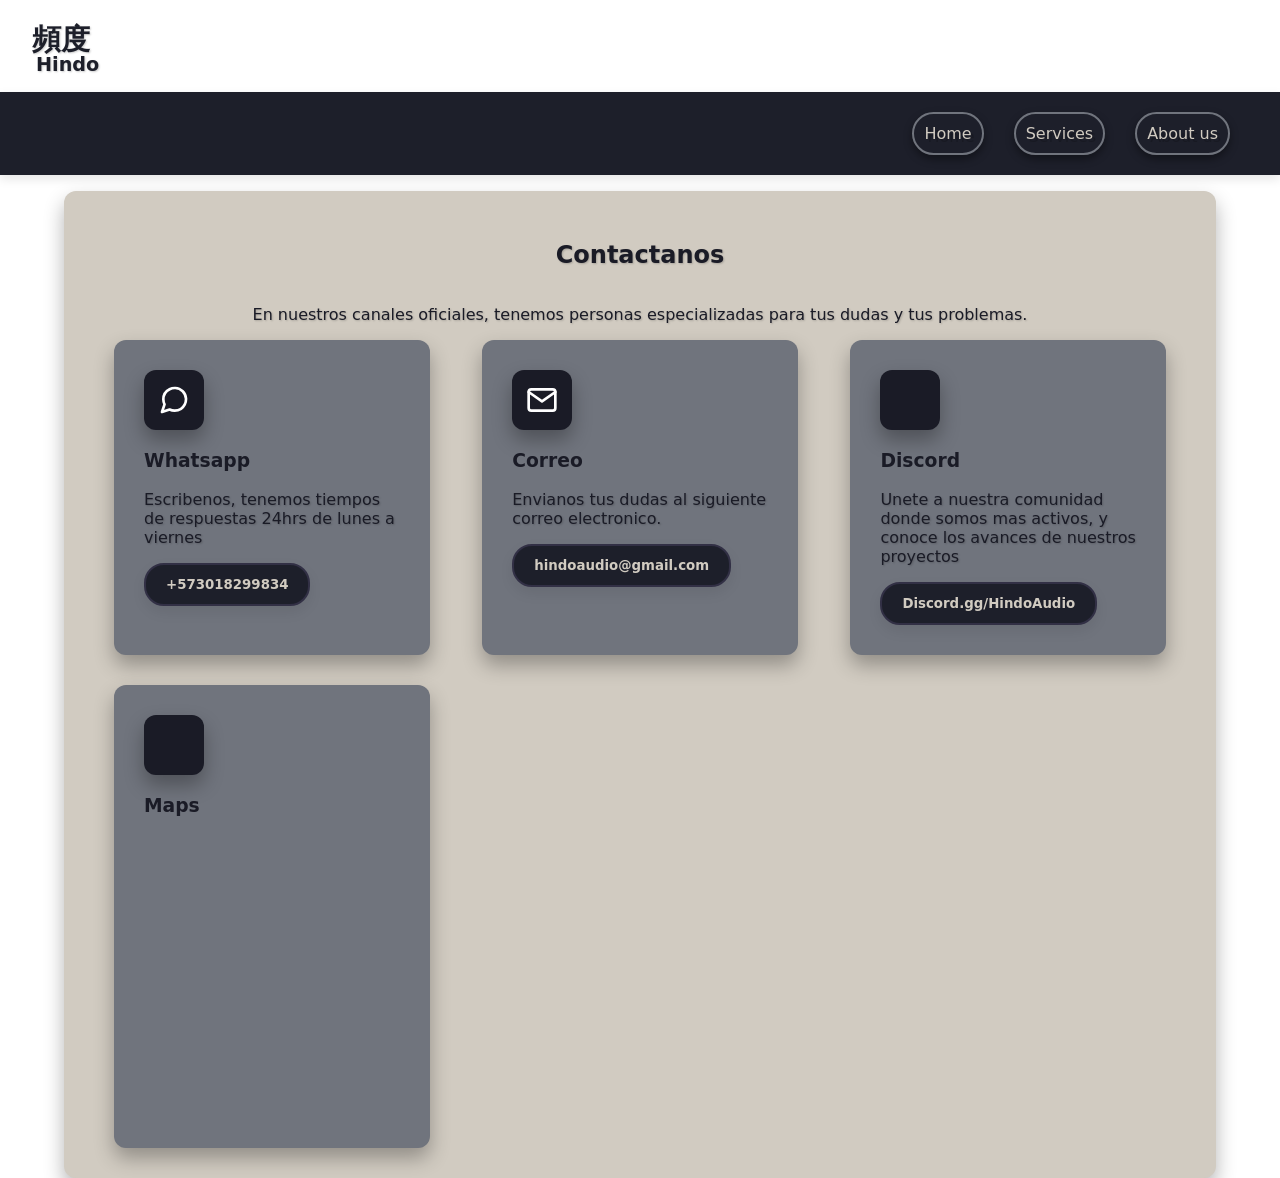
==== contact.html @ fcd94de1 "Add files via upload" ====
<!DOCTYPE html>
<html lang="en">
<head>
    <meta charset="UTF-8">
    <meta name="viewport" content="width=device-width, initial-scale=1.0">
    <title>Inicio</title>
    <link rel="stylesheet" href="style.css">
    <link rel="shortcut icon" href="img/icon.png" type="image/x-icon">
</head>
<body>
    <header>
    <div class="icon">
        <h2 class="title-japan">頻度</h2>
        <p class="title-roman">Hindo</p>
    </div>
    <nav>
        <ul class="upper_bar">
            <li><a href="about.html">About us</a></li>
            <li><a href="services.html">Services</a></li>
            <li><a href="index.html">Home</a></li>
        </ul>
        </nav>
    </header>

    <section class="why_hindo">
        <div class="hindo_benefits"></div>
            <h2>Contactanos</h2>
            <p>En nuestros canales oficiales, tenemos personas especializadas para tus dudas y tus problemas.</p>
        

            <div class="card-container">

                <div class="benefit-card">
                <div class="card-icon icon-whatsapp"></div>
                <h3>Whatsapp</h3>
                <p>Escribenos, tenemos tiempos de respuestas 24hrs de lunes a viernes</p>
                <button class="ver_mas">+573018299834</button>
                
            </div>

            <div class="benefit-card">
                <div class="card-icon icon-correo"></div>
                <h3>Correo</h3>
                <p>Envianos tus dudas al siguiente correo electronico.</p>
                <button class="ver_mas">hindoaudio@gmail.com</button>
                
            </div>

            <div class="benefit-card">
                <div class="card-icon icon-discord"></div>
                <h3>Discord</h3>
                <p>Unete a nuestra comunidad donde somos mas activos, y conoce los avances de nuestros proyectos</p>
                <button class="ver_mas">Discord.gg/HindoAudio</button>
        </div>

        <div class="benefit-card">
                <div class="card-icon icon-maps"></div>
                <h3>Maps</h3>
                <iframe src="https://www.google.com/maps/embed?pb=!1m18!1m12!1m3!1d3916.752145247934!2d-74.79022228475083!3d10.982071542919947!2m3!1f0!2f0!3f0!3m2!1i1024!2i768!4f13.1!3m3!1m2!1s0x8ef42d66edfd6e19%3A0x1e3d81c7b5e07498!2sAsilo%20San%20Antonio%2C%20Cl.%2048%20%2339-42%2C%20Nte.%20Centro%20Historico%2C%20Barranquilla%2C%20Atl%C3%A1ntico!5e0!3m2!1sen!2sco!4v1776167763398!5m2!1sen!2sco" width="600" height="450" style="border:0;" allowfullscreen="" loading="lazy" referrerpolicy="no-referrer-when-downgrade"></iframe>   
        </div>
    </section>
        
</body>
</html>
---- style.css ----
body{
    margin: 0;
    padding: 0;
    font-family: system-ui, -apple-system, BlinkMacSystemFont, 'Segoe UI', Roboto, Oxygen, Ubuntu, Cantarell, 'Open Sans', 'Helvetica Neue', sans-serif;
}

header{    
    text-shadow: 3px 3px rgba(0, 0, 0, 0.178);;
}

.title-japan{
    margin: 20px 0 10px 32px;
    font-weight: 700;
}

.title-roman{
    margin:-17px 0px 8px 36px;
    font-weight: 600;
}

.icon{
    font-size: larger;
    color: #1d1f2a;
}
ul{
    text-decoration: none;
    list-style-type: none;
}

.upper_bar{
    position: sticky;
    top: 0;
    overflow:hidden;
    background-color: #1d1f2a;
    padding: 20px;
    box-shadow: 0px 4px 10px rgba(0, 0, 0, 0.1);

}

.upper_bar a{
    float: right;
    display: block;
    color: #d1cbc1;
    text-align: center;
    text-decoration: none;
    border: solid 2px #70747d;
    border-radius: 40px;
    margin-right: 30px;
    padding: 10px;
    box-shadow: 0px 4px 8px rgba(0, 0, 0, 0.4);
    transition: transform 0.25s ease, box-shadow 0.25s ease;
}
.upper_bar a:hover{
    transform: translateY(-1px);
    box-shadow: 0 16px 30px rgba(0, 0, 0, 0.16);
}

.card-container{
    display: flex;
    flex-wrap: wrap;
    gap: 30px;
    justify-content: space-between;
    max-width: 1200px; 
    margin: 0 auto;
    padding: 0 20px;
}

.benefit-card {
    background-color: #70747d;
    padding: 30px;
    border-radius: 12px;
    width: 30%; 
    box-sizing: border-box;
    box-shadow: 0px 10px 20px rgba(0, 0, 0, 0.3);
    transition: transform 0.25s ease, box-shadow 0.25s ease;
    color: #1a1b26;
}

.benefit-card:hover{
    transform: translateY(-3px);
    box-shadow: 0 16px 30px rgba(0, 0, 0, 0.16);
}

.card-icon {
    display: block;
    width: 60px;
    height: 60px;
    background-color: #1a1b26; 
    border-radius: 12px;
    margin-bottom: 20px;
    background-position: center;
    background-repeat: no-repeat;
    background-size: 32px 32px;
}

.icon-fidelidad {
    box-shadow: 0px 10px 20px rgba(0, 0, 0, 0.3);
    background-image: url("data:image/svg+xml,%3Csvg xmlns='http://www.w3.org/2000/svg' width='32' height='32' viewBox='0 0 24 24' fill='none' stroke='white' stroke-width='2' stroke-linecap='round' stroke-linejoin='round'%3E%3Cpath d='M9 18V5l12-2v13'%3E%3C/path%3E%3Ccircle cx='6' cy='18' r='3'%3E%3C/circle%3E%3Ccircle cx='18' cy='16' r='3'%3E%3C/circle%3E%3C/svg%3E");
    
}

.icon-flujo {
    box-shadow: 0px 10px 20px rgba(0, 0, 0, 0.3);
    background-image: url("data:image/svg+xml,%3Csvg xmlns='http://www.w3.org/2000/svg' width='32' height='32' viewBox='0 0 24 24' fill='none' stroke='white' stroke-width='2' stroke-linecap='round' stroke-linejoin='round'%3E%3Cpolygon points='13 2 3 14 12 14 11 22 21 10 12 10 13 2'%3E%3C/polygon%3E%3C/svg%3E");
}

.icon-audifonos {
    box-shadow: 0px 10px 20px rgba(0, 0, 0, 0.3);
    background-image: url("data:image/svg+xml,%3Csvg xmlns='http://www.w3.org/2000/svg' width='32' height='32' viewBox='0 0 24 24' fill='none' stroke='white' stroke-width='2' stroke-linecap='round' stroke-linejoin='round'%3E%3Cpath d='M3 18v-6a9 9 0 0 1 18 0v6'%3E%3C/path%3E%3Cpath d='M21 19a2 2 0 0 1-2 2h-1a2 2 0 0 1-2-2v-3a2 2 0 0 1 2-2h3zM3 19a2 2 0 0 0 2 2h1a2 2 0 0 0 2-2v-3a2 2 0 0 0-2-2H3z'%3E%3C/path%3E%3C/svg%3E");
}

.why_hindo {
    background-color: #d1cbc1;
    padding: 30px;
    border-radius: 12px;
    place-items: center;
    width: 90%; 
    box-sizing: border-box;
    box-shadow: 0px 10px 20px rgba(0, 0, 0, 0.3);
    display: flex;
    flex-direction: column;
    align-items: center;
    margin: 0 auto;
    color: #1a1b26;
}

.band_img{
    width: 100%;
    border-radius: 30px;
}

h2, p {
    text-shadow: 1px 1px 2px rgba(0,0,0,0.2);
}

.ver_mas{
    display: inline-block;
    background-color: #1d1f2a;
    color: #d1cbc1;
    padding: 12px 20px;
    border-radius: 20px;
    text-decoration: none;
    font-weight: bold;
    border: 2px solid #323045;
    box-shadow: 0 6px 14px rgba(0, 0, 0, 0.08);
    cursor: pointer;
    transition: background-color 0.3s ease, transform 0.2s ease, box-shadow 0.3s ease, color 0.3s ease;
    margin-right: 10px;
    font-family: system-ui, -apple-system, BlinkMacSystemFont, 'Segoe UI', Roboto, Oxygen, Ubuntu, Cantarell, 'Open Sans', 'Helvetica Neue', sans-serif;
}

.ver_mas:hover{
    background-color: #434b5e;
    color: #d1cbc1;
    transform: translateY(-1px);
    box-shadow: 0 10px 18px rgba(0, 0, 0, 0.12);
}

.benefit-card a{
    text-decoration: none;
    color: #d1cbc1;
}

.icon-tracks {
    box-shadow: 0px 10px 20px rgba(0, 0, 0, 0.3);
    background-image: url("data:image/svg+xml,%3Csvg xmlns='http://www.w3.org/2000/svg' width='32' height='32' viewBox='0 0 24 24' fill='none' stroke='white' stroke-width='2' stroke-linecap='round' stroke-linejoin='round'%3E%3Cpolyline points='22 12 18 12 15 21 9 3 6 12 2 12'%3E%3C/polyline%3E%3C/svg%3E");
    width: 100%;
}

.icon-whatsapp {
    box-shadow: 0px 10px 20px rgba(0, 0, 0, 0.3);
    background-image:url("data:image/svg+xml,%3Csvg xmlns='http://www.w3.org/2000/svg' width='32' height='32' viewBox='0 0 24 24' fill='none' stroke='white' stroke-width='2' stroke-linecap='round' stroke-linejoin='round'%3E%3Cpath d='M21 11.5a8.38 8.38 0 0 1-.9 3.8 8.5 8.5 0 0 1-7.6 4.7 8.38 8.38 0 0 1-3.8-.9L3 21l1.9-5.7a8.38 8.38 0 0 1-.9-3.8 8.5 8.5 0 0 1 4.7-7.6 8.38 8.38 0 0 1 3.8-.9h.5a8.48 8.48 0 0 1 8 8v.5z'%3E%3C/path%3E%3C/svg%3E") ;
}

.icon-correo{
    box-shadow: 0px 10px 20px rgba(0, 0, 0, 0.3);
    background-image:url("data:image/svg+xml,%3Csvg xmlns='http://www.w3.org/2000/svg' width='32' height='32' viewBox='0 0 24 24' fill='none' stroke='white' stroke-width='2' stroke-linecap='round' stroke-linejoin='round'%3E%3Cpath d='M4 4h16c1.1 0 2 .9 2 2v12c0 1.1-.9 2-2 2H4c-1.1 0-2-.9-2-2V6c0-1.1.9-2 2-2z'%3E%3C/path%3E%3Cpolyline points='22,6 12,13 2,6'%3E%3C/polyline%3E%3C/svg%3E");
}

.icon-discord{
    box-shadow: 0px 10px 20px rgba(0, 0, 0, 0.3);
    background-image:url("https://uxwing.com/wp-content/themes/uxwing/download/brands-and-social-media/discord-white-icon.png");
}

.icon-maps{
    box-shadow: 0px 10px 20px rgba(0, 0, 0, 0.3);
    background-image:url("https://uxwing.com/wp-content/themes/uxwing/download/location-travel-map/location-pointer-white-icon.png") ;
}

iframe{
    width: 280px;
    height: 280px;
}
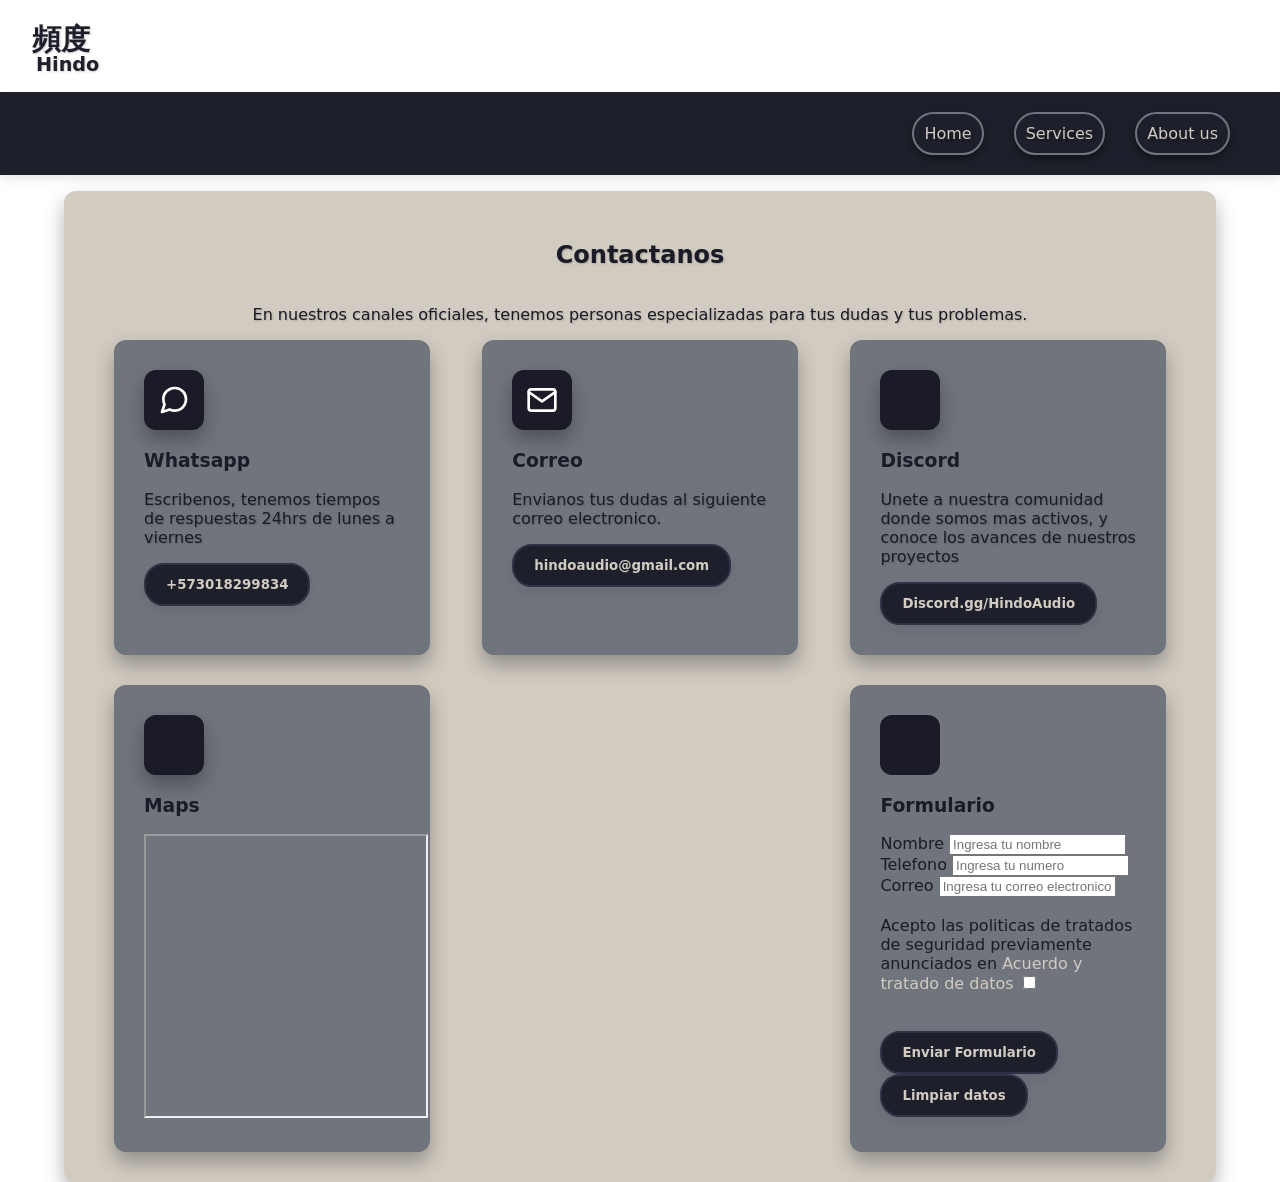
==== commit f6981286: "Update contact.html" ====
--- a/contact.html
+++ b/contact.html
@@ -56,9 +56,28 @@
         <div class="benefit-card">
                 <div class="card-icon icon-maps"></div>
                 <h3>Maps</h3>
-                <iframe src="https://www.google.com/maps/embed?pb=!1m18!1m12!1m3!1d3916.752145247934!2d-74.79022228475083!3d10.982071542919947!2m3!1f0!2f0!3f0!3m2!1i1024!2i768!4f13.1!3m3!1m2!1s0x8ef42d66edfd6e19%3A0x1e3d81c7b5e07498!2sAsilo%20San%20Antonio%2C%20Cl.%2048%20%2339-42%2C%20Nte.%20Centro%20Historico%2C%20Barranquilla%2C%20Atl%C3%A1ntico!5e0!3m2!1sen!2sco!4v1776167763398!5m2!1sen!2sco" width="600" height="450" style="border:0;" allowfullscreen="" loading="lazy" referrerpolicy="no-referrer-when-downgrade"></iframe>   
+                <iframe src="https://www.google.com/maps/embed?pb=!1m18!1m12!1m3!1d3916.752145247934!2d-74.79022228475083!3d10.982071542919947!2m3!1f0!2f0!3f0!3m2!1i1024!2i768!4f13.1!3m3!1m2!1s0x8ef42d66edfd6e19%3A0x1e3d81c7b5e07498!2sAsilo%20San%20Antonio%2C%20Cl.%2048%20%2339-42%2C%20Nte.%20Centro%20Historico%2C%20Barranquilla%2C%20Atl%C3%A1ntico!5e0!3m2!1sen!2sco!4v1776167763398!5m2!1sen!2sco" width="600" height="450" style="border:4%;" allowfullscreen="" loading="lazy" referrerpolicy="no-referrer-when-downgrade"></iframe>   
+        </div>
+
+        <div class="benefit-card">
+                <div class="card-icon icon-formulario"></div>
+                <h3>Formulario</h3>
+                <form action="contact.html" method="get">
+                <label class="info">Nombre</label>
+                <input class= "textbox" type="text" name="nombre" placeholder="Ingresa tu nombre"><br>
+                <label class="info">Telefono</label>
+                <input class= "textbox" type="number" name="telefono" placeholder="Ingresa tu numero" min="0"><br>
+                <label class="info">Correo</label>
+                <input class= "textbox" type="email" name="correo" placeholder="Ingresa tu correo electronico"><br><br>
+                <label>Acepto las politicas de tratados de seguridad previamente anunciados en <a href="https://static.avianca.com/media/1241/anexo-acuerdo-para-el-tratamiento-de-datos-personales-1.pdf">Acuerdo y tratado de datos</a></label>
+                <input type="checkbox" name="caja">
+                <br>
+                <br>
+                <br>
+                <button class="ver_mas">Enviar Formulario</button>
+                <button class="ver_mas" type="reset">Limpiar datos</button>
         </div>
     </section>
         
 </body>
-</html>+</html>
